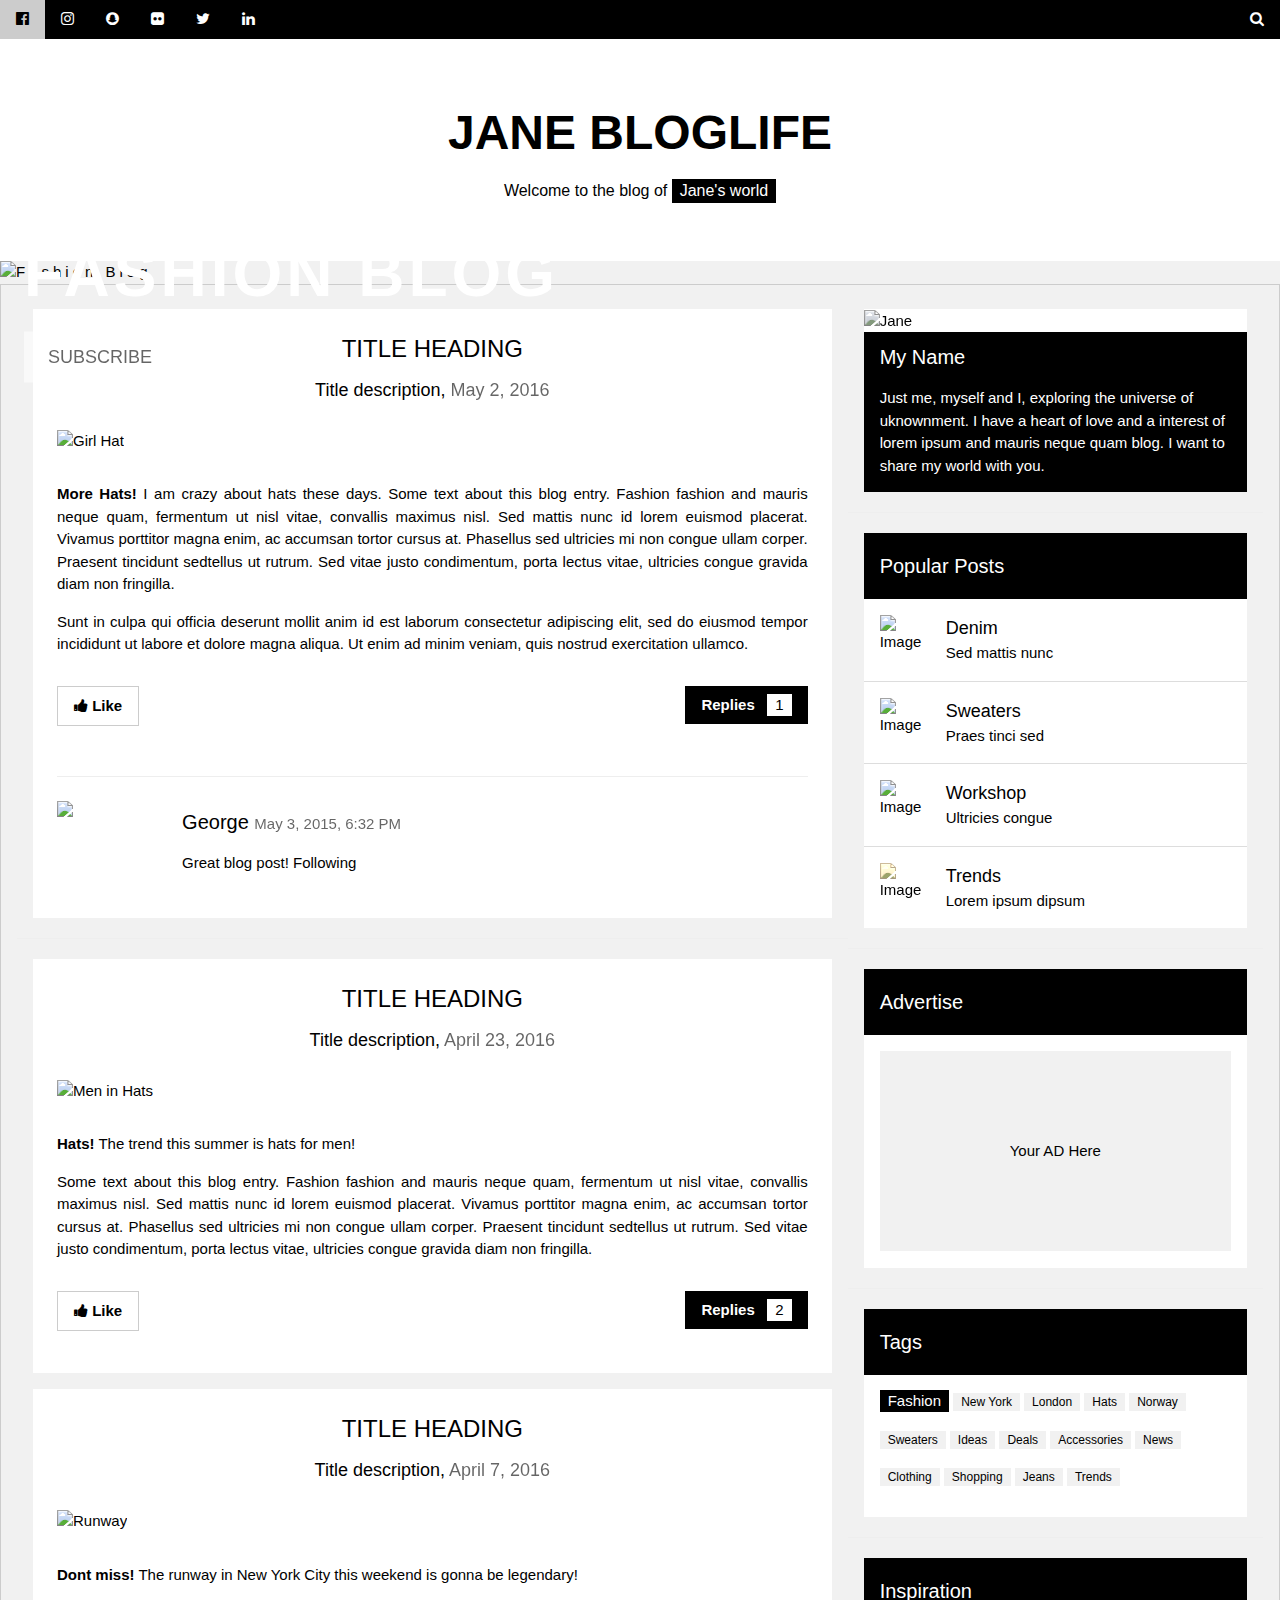
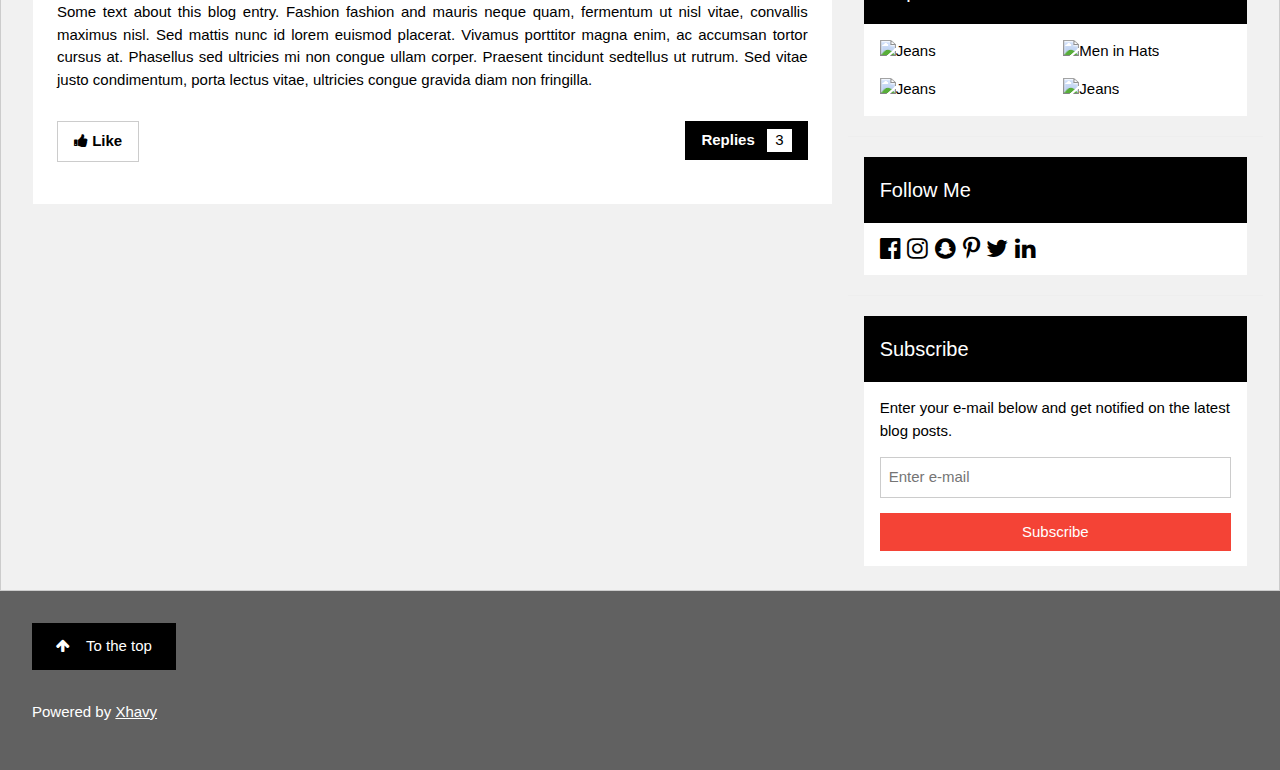
==== index.html @ 4824e839 "estructuras html index, facebook, instagram" ====
<!DOCTYPE html>
<html>

<head>
  <title>W3.CSS Template</title>
  <meta charset="UTF-8">
  <meta name="viewport" content="width=device-width, initial-scale=1">
  <link rel="stylesheet" href="https://www.w3schools.com/w3css/4/w3.css">
  <link rel="stylesheet" href="https://fonts.googleapis.com/css?family=Oswald">
  <link rel="stylesheet" href="https://fonts.googleapis.com/css?family=Open Sans">
  <link rel="stylesheet" href="https://cdnjs.cloudflare.com/ajax/libs/font-awesome/4.7.0/css/font-awesome.min.css">
  <link rel="stylesheet" href="styles.css">
</head>

<body class="w3-light-grey">

  <!-- Navigation bar with social media icons -->
  <div class="w3-bar w3-black w3-hide-small">
    <a href="facebook.html" class="w3-bar-item w3-button"><i class="fa fa-facebook-official"></i></a>
    <a href="instagram.html" class="w3-bar-item w3-button"><i class="fa fa-instagram"></i></a>
    <a href="#" class="w3-bar-item w3-button"><i class="fa fa-snapchat"></i></a>
    <a href="#" class="w3-bar-item w3-button"><i class="fa fa-flickr"></i></a>
    <a href="#" class="w3-bar-item w3-button"><i class="fa fa-twitter"></i></a>
    <a href="#" class="w3-bar-item w3-button"><i class="fa fa-linkedin"></i></a>
    <a href="#" class="w3-bar-item w3-button w3-right"><i class="fa fa-search"></i></a>
  </div>

  <!-- w3-content defines a container for fixed size centered content, 
and is wrapped around the whole page content, except for the footer in this example -->
  <div class="w3-content" style="max-width:1600px">

    <!-- Header -->
    <header class="w3-container w3-center w3-padding-48 w3-white">
      <h1 class="w3-xxxlarge"><b>JANE BLOGLIFE</b></h1>
      <h6>Welcome to the blog of <span class="w3-tag">Jane's world</span></h6>
    </header>

    <!-- Image header -->
    <header class="w3-display-container w3-wide" id="home">
      <img class="w3-image" src="images/jane.jpg" alt="Fashion Blog" width="1600" height="1060">
      <div class="w3-display-left w3-padding-large">
        <h1 class="w3-text-white">Jane's</h1>
        <h1 class="w3-jumbo w3-text-white w3-hide-small"><b>FASHION BLOG</b></h1>
        <h6><button class="w3-button w3-white w3-padding-large w3-large w3-opacity w3-hover-opacity-off"
            onclick="document.getElementById('subscribe').style.display='block'">SUBSCRIBE</button></h6>
      </div>
    </header>

    <!-- Grid -->
    <div class="w3-row w3-padding w3-border">

      <!-- Blog entries -->
      <div class="w3-col l8 s12">

        <!-- Blog entry -->
        <div class="w3-container w3-white w3-margin w3-padding-large">
          <div class="w3-center">
            <h3>TITLE HEADING</h3>
            <h5>Title description, <span class="w3-opacity">May 2, 2016</span></h5>
          </div>

          <div class="w3-justify">
            <img src="images/girl_hat.jpg" alt="Girl Hat" style="width:100%" class="w3-padding-16">
            <p><strong>More Hats!</strong> I am crazy about hats these days. Some text about this blog entry. Fashion
              fashion and mauris neque quam, fermentum ut nisl vitae, convallis maximus nisl. Sed mattis nunc id lorem
              euismod placerat. Vivamus porttitor
              magna enim, ac accumsan tortor cursus at. Phasellus sed ultricies mi non congue ullam corper. Praesent
              tincidunt sedtellus ut rutrum. Sed vitae justo condimentum, porta lectus vitae, ultricies congue gravida
              diam non fringilla.</p>
            <p>Sunt in culpa qui officia deserunt mollit anim id est laborum consectetur adipiscing elit, sed do eiusmod
              tempor incididunt ut labore et dolore magna aliqua. Ut enim ad minim veniam, quis nostrud exercitation
              ullamco.</p>
            <p class="w3-left"><button class="w3-button w3-white w3-border" onclick="likeFunction(this)"><b><i
                    class="fa fa-thumbs-up"></i> Like</b></button></p>
            <p class="w3-right"><button class="w3-button w3-black" onclick="myFunction('demo1')" id="myBtn"><b>Replies
                   </b> <span class="w3-tag w3-white">1</span></button></p>
            <p class="w3-clear"></p>
            <div class="w3-row w3-margin-bottom" id="demo1" style="display:none">
              <hr>
              <div class="w3-col l2 m3">
                <img src="images/avatar_smoke.jpg" style="width:90px;">
              </div>
              <div class="w3-col l10 m9">
                <h4>George <span class="w3-opacity w3-medium">May 3, 2015, 6:32 PM</span></h4>
                <p>Great blog post! Following</p>
              </div>
            </div>
          </div>
        </div>
        <hr>

        <!-- Blog entry -->
        <div class="w3-container w3-white w3-margin w3-padding-large">
          <div class="w3-center">
            <h3>TITLE HEADING</h3>
            <h5>Title description, <span class="w3-opacity">April 23, 2016</span></h5>
          </div>

          <div class="w3-justify">
            <img src="images/man_hat.jpg" alt="Men in Hats" style="width:100%" class="w3-padding-16">
            <p><strong>Hats!</strong> The trend this summer is hats for men!</p>
            <p>Some text about this blog entry. Fashion fashion and mauris neque quam, fermentum ut nisl vitae,
              convallis maximus nisl. Sed mattis nunc id lorem euismod placerat. Vivamus porttitor magna enim, ac
              accumsan tortor cursus at. Phasellus sed ultricies
              mi non congue ullam corper. Praesent tincidunt sedtellus ut rutrum. Sed vitae justo condimentum, porta
              lectus vitae, ultricies congue gravida diam non fringilla.</p>
            <p class="w3-left"><button class="w3-button w3-white w3-border" onclick="likeFunction(this)"><b><i
                    class="fa fa-thumbs-up"></i> Like</b></button></p>
            <p class="w3-right"><button class="w3-button w3-black" onclick="myFunction('demo2')"><b>Replies  </b> <span
                  class="w3-tag w3-white">2</span></button></p>
            <p class="w3-clear"></p>

            <!-- Example of comment field -->
            <div id="demo2" style="display:none">
              <div class="w3-row">
                <hr>
                <div class="w3-col l2 m3">
                  <img src="images/girl_train.jpg" style="width:90px;">
                </div>
                <div class="w3-col l10 m9">
                  <h4>Amber <span class="w3-opacity w3-medium">April 26, 2015, 10:52 PM</span></h4>
                  <p>Love your blog page! Simply the best! Lorem ipsum dolor sit amet, consectetur adipiscing elit, sed
                    do eiusmod tempor incididunt ut labore et dolore magna aliqua.</p><br>
                </div>
              </div>
              <div class="w3-row w3-margin-bottom">
                <div class="w3-col l2 m3">
                  <img src="images/girl.jpg" style="width:90px;">
                </div>
                <div class="w3-col l10 m9">
                  <h4>Angie <span class="w3-opacity w3-medium">April 23, 2015, 9:12 PM</span></h4>
                  <p>Love hats!!</p>
                </div>
              </div>
            </div>
          </div>
        </div>

        <!-- Blog entry -->
        <div class="w3-container w3-white w3-margin w3-padding-large">
          <div class="w3-center">
            <h3>TITLE HEADING</h3>
            <h5>Title description, <span class="w3-opacity">April 7, 2016</span></h5>
          </div>

          <div class="w3-justify">
            <img src="images/runway.jpg" alt="Runway" style="width:100%" class="w3-padding-16">
            <p><strong>Dont miss!</strong> The runway in New York City this weekend is gonna be legendary!</p>
            <p>Some text about this blog entry. Fashion fashion and mauris neque quam, fermentum ut nisl vitae,
              convallis maximus nisl. Sed mattis nunc id lorem euismod placerat. Vivamus porttitor magna enim, ac
              accumsan tortor cursus at. Phasellus sed ultricies
              mi non congue ullam corper. Praesent tincidunt sedtellus ut rutrum. Sed vitae justo condimentum, porta
              lectus vitae, ultricies congue gravida diam non fringilla.</p>
            <p class="w3-left"><button class="w3-button w3-white w3-border" onclick="likeFunction(this)"><b><i
                    class="fa fa-thumbs-up"></i> Like</b></button></p>
            <p class="w3-right"><button class="w3-button w3-black" onclick="myFunction('demo3')"><b>Replies  </b> <span
                  class="w3-tag w3-white">3</span></button></p>
            <p class="w3-clear"></p>

            <!-- Example of comment field -->
            <div id="demo3" style="display:none">
              <hr>
              <div class="w3-row w3-margin-bottom">
                <div class="w3-col l2 m3">
                  <img src="images/girl_mountain.jpg" style="width:90px;">
                </div>
                <div class="w3-col l10 m9">
                  <h4>Jane <span class="w3-opacity w3-medium">April 10, 2015, 7:22 PM</span></h4>
                  <p>That was a great runway show! Thanks for everything.</p>
                </div>
              </div>
              <div class="w3-row w3-margin-bottom">
                <div class="w3-col l2 m3">
                  <img src="images/boy.jpg" style="width:90px;">
                </div>
                <div class="w3-col l10 m9">
                  <h4>John <span class="w3-opacity w3-medium">April 8, 2015, 10:32 PM</span></h4>
                  <p>Keep up the GREAT work! I am cheering for you!! Lorem ipsum dolor sit amet, consectetur adipiscing
                    elit, sed do eiusmod tempor incididunt.</p>
                </div>
              </div>
              <div class="w3-row w3-margin-bottom">
                <div class="w3-col l2 m3">
                  <img src="images/girl_hood.jpg" style="width:90px;">
                </div>
                <div class="w3-col l10 m9">
                  <h4>Anja <span class="w3-opacity w3-medium">April 7, 2015, 9:12 PM</span></h4>
                  <p>Cant wait for the runway to start!</p>
                </div>
              </div>
            </div>
          </div>
        </div>

        <!-- END BLOG ENTRIES -->
      </div>

      <!-- About/Information menu -->
      <div class="w3-col l4">

        <!-- About Card -->
        <div class="w3-white w3-margin">
          <img src="/images/avatar_girl2.jpg" alt="Jane" style="width:100%" class="w3-grayscale">
          <div class="w3-container w3-black">
            <h4>My Name</h4>
            <p>Just me, myself and I, exploring the universe of uknownment. I have a heart of love and a interest of
              lorem ipsum and mauris neque quam blog. I want to share my world with you.</p>
          </div>
        </div>
        <hr>

        <!-- Posts -->
        <div class="w3-white w3-margin">
          <div class="w3-container w3-padding w3-black">
            <h4>Popular Posts</h4>
          </div>
          <ul class="w3-ul w3-hoverable w3-white">
            <li class="w3-padding-16">
              <img src="images/denim.jpg" alt="Image" class="w3-left w3-margin-right" style="width:50px">
              <span class="w3-large">Denim</span>
              <br>
              <span>Sed mattis nunc</span>
            </li>
            <li class="w3-padding-16">
              <img src="images/bandmember.jpg" alt="Image" class="w3-left w3-margin-right" style="width:50px">
              <span class="w3-large">Sweaters</span>
              <br>
              <span>Praes tinci sed</span>
            </li>
            <li class="w3-padding-16">
              <img src="images/workshop.jpg" alt="Image" class="w3-left w3-margin-right" style="width:50px">
              <span class="w3-large">Workshop</span>
              <br>
              <span>Ultricies congue</span>
            </li>
            <li class="w3-padding-16">
              <img src="images/trends.jpg" alt="Image" class="w3-left w3-margin-right w3-sepia" style="width:50px">
              <span class="w3-large">Trends</span>
              <br>
              <span>Lorem ipsum dipsum</span>
            </li>
          </ul>
        </div>
        <hr>

        <!-- Advertising -->
        <div class="w3-white w3-margin">
          <div class="w3-container w3-padding w3-black">
            <h4>Advertise</h4>
          </div>
          <div class="w3-container w3-white">
            <div class="w3-container w3-display-container w3-light-grey w3-section" style="height:200px">
              <span class="w3-display-middle">Your AD Here</span>
            </div>
          </div>
        </div>
        <hr>

        <!-- Tags -->
        <div class="w3-white w3-margin">
          <div class="w3-container w3-padding w3-black">
            <h4>Tags</h4>
          </div>
          <div class="w3-container w3-white">
            <p>
              <span class="w3-tag w3-black w3-margin-bottom">Fashion</span> <span
                class="w3-tag w3-light-grey w3-small w3-margin-bottom">New York</span> <span
                class="w3-tag w3-light-grey w3-small w3-margin-bottom">London</span>
              <span class="w3-tag w3-light-grey w3-small w3-margin-bottom">Hats</span> <span
                class="w3-tag w3-light-grey w3-small w3-margin-bottom">Norway</span> <span
                class="w3-tag w3-light-grey w3-small w3-margin-bottom">Sweaters</span>
              <span class="w3-tag w3-light-grey w3-small w3-margin-bottom">Ideas</span> <span
                class="w3-tag w3-light-grey w3-small w3-margin-bottom">Deals</span> <span
                class="w3-tag w3-light-grey w3-small w3-margin-bottom">Accessories</span>
              <span class="w3-tag w3-light-grey w3-small w3-margin-bottom">News</span> <span
                class="w3-tag w3-light-grey w3-small w3-margin-bottom">Clothing</span> <span
                class="w3-tag w3-light-grey w3-small w3-margin-bottom">Shopping</span>
              <span class="w3-tag w3-light-grey w3-small w3-margin-bottom">Jeans</span> <span
                class="w3-tag w3-light-grey w3-small w3-margin-bottom">Trends</span>
            </p>
          </div>
        </div>
        <hr>

        <!-- Inspiration -->
        <div class="w3-white w3-margin">
          <div class="w3-container w3-padding w3-black">
            <h4>Inspiration</h4>
          </div>
          <div class="w3-row-padding w3-white">
            <div class="w3-col s6">
              <p><img src="images/model1.jpg" alt="Jeans" class="img-same-size"></p>
              <p><img src="images/model2.jpg" alt="Jeans" class="img-same-size"></p>
            </div>
            <div class="w3-col s6">
              <p><img src="images/model3.jpg" alt="Men in Hats" class="img-same-size" class="w3-grayscale"></p>
              <p><img src="images/model4.jpg" alt="Jeans" class="img-same-size"></p>
            </div>
          </div>
        </div>
        <hr>

        <div class="w3-white w3-margin">
          <div class="w3-container w3-padding w3-black">
            <h4>Follow Me</h4>
          </div>
          <div class="w3-container w3-xlarge w3-padding">
            <a href="facebook.html"><i class="fa fa-facebook-official w3-hover-opacity"></i></a>
            <a href="instagram.html"><i class="fa fa-instagram w3-hover-opacity"></i></a>
            <a href=""><i class="fa fa-snapchat w3-hover-opacity"></i></a>
            <a href=""><i class="fa fa-pinterest-p w3-hover-opacity"></i></a>
            <a href=""><i class="fa fa-twitter w3-hover-opacity"></i></a>
            <a href=""><i class="fa fa-linkedin w3-hover-opacity"></i></a>
          </div>
        </div>
        <hr>

        <!-- Subscribe -->
        <div class="w3-white w3-margin">
          <div class="w3-container w3-padding w3-black">
            <h4>Subscribe</h4>
          </div>
          <div class="w3-container w3-white">
            <p>Enter your e-mail below and get notified on the latest blog posts.</p>
            <p><input class="w3-input w3-border" type="text" placeholder="Enter e-mail" style="width:100%"></p>
            <p><button type="button" onclick="document.getElementById('subscribe').style.display='block'"
                class="w3-button w3-block w3-red">Subscribe</button></p>
          </div>
        </div>

        <!-- END About/Intro Menu -->
      </div>

      <!-- END GRID -->
    </div>

    <!-- END w3-content -->
  </div>

  <!-- Subscribe Modal -->
  <div id="subscribe" class="w3-modal w3-animate-opacity">
    <div class="w3-modal-content" style="padding:32px">
      <div class="w3-container w3-white">
        <i onclick="document.getElementById('subscribe').style.display='none'"
          class="fa fa-remove w3-transparent w3-button w3-xlarge w3-right"></i>
        <h2 class="w3-wide">SUBSCRIBE</h2>
        <p>Join my mailing list to receive updates on the latest blog posts and other things.</p>
        <p><input class="w3-input w3-border" type="text" placeholder="Enter e-mail"></p>
        <button type="button" class="w3-button w3-block w3-padding-large w3-red w3-margin-bottom"
          onclick="document.getElementById('subscribe').style.display='none'">Subscribe</button>
      </div>
    </div>
  </div>

  <!-- Footer -->
  <footer class="w3-container w3-dark-grey" style="padding:32px">
    <a href="#" class="w3-button w3-black w3-padding-large w3-margin-bottom"><i
        class="fa fa-arrow-up w3-margin-right"></i>To the top</a>
    <p>Powered by <a href="https://github.com/INOXBEAT" target="_blank">Xhavy</a></p>
  </footer>

  <script>
    // Toggle between hiding and showing blog replies/comments
    document.getElementById("myBtn").click();
    function myFunction(id) {
      var x = document.getElementById(id);
      if (x.className.indexOf("w3-show") == -1) {
        x.className += " w3-show";
      } else {
        x.className = x.className.replace(" w3-show", "");
      }
    }

    function likeFunction(x) {
      x.style.fontWeight = "bold";
      x.innerHTML = "✓ Liked";
    }
  </script>

</body>

</html>
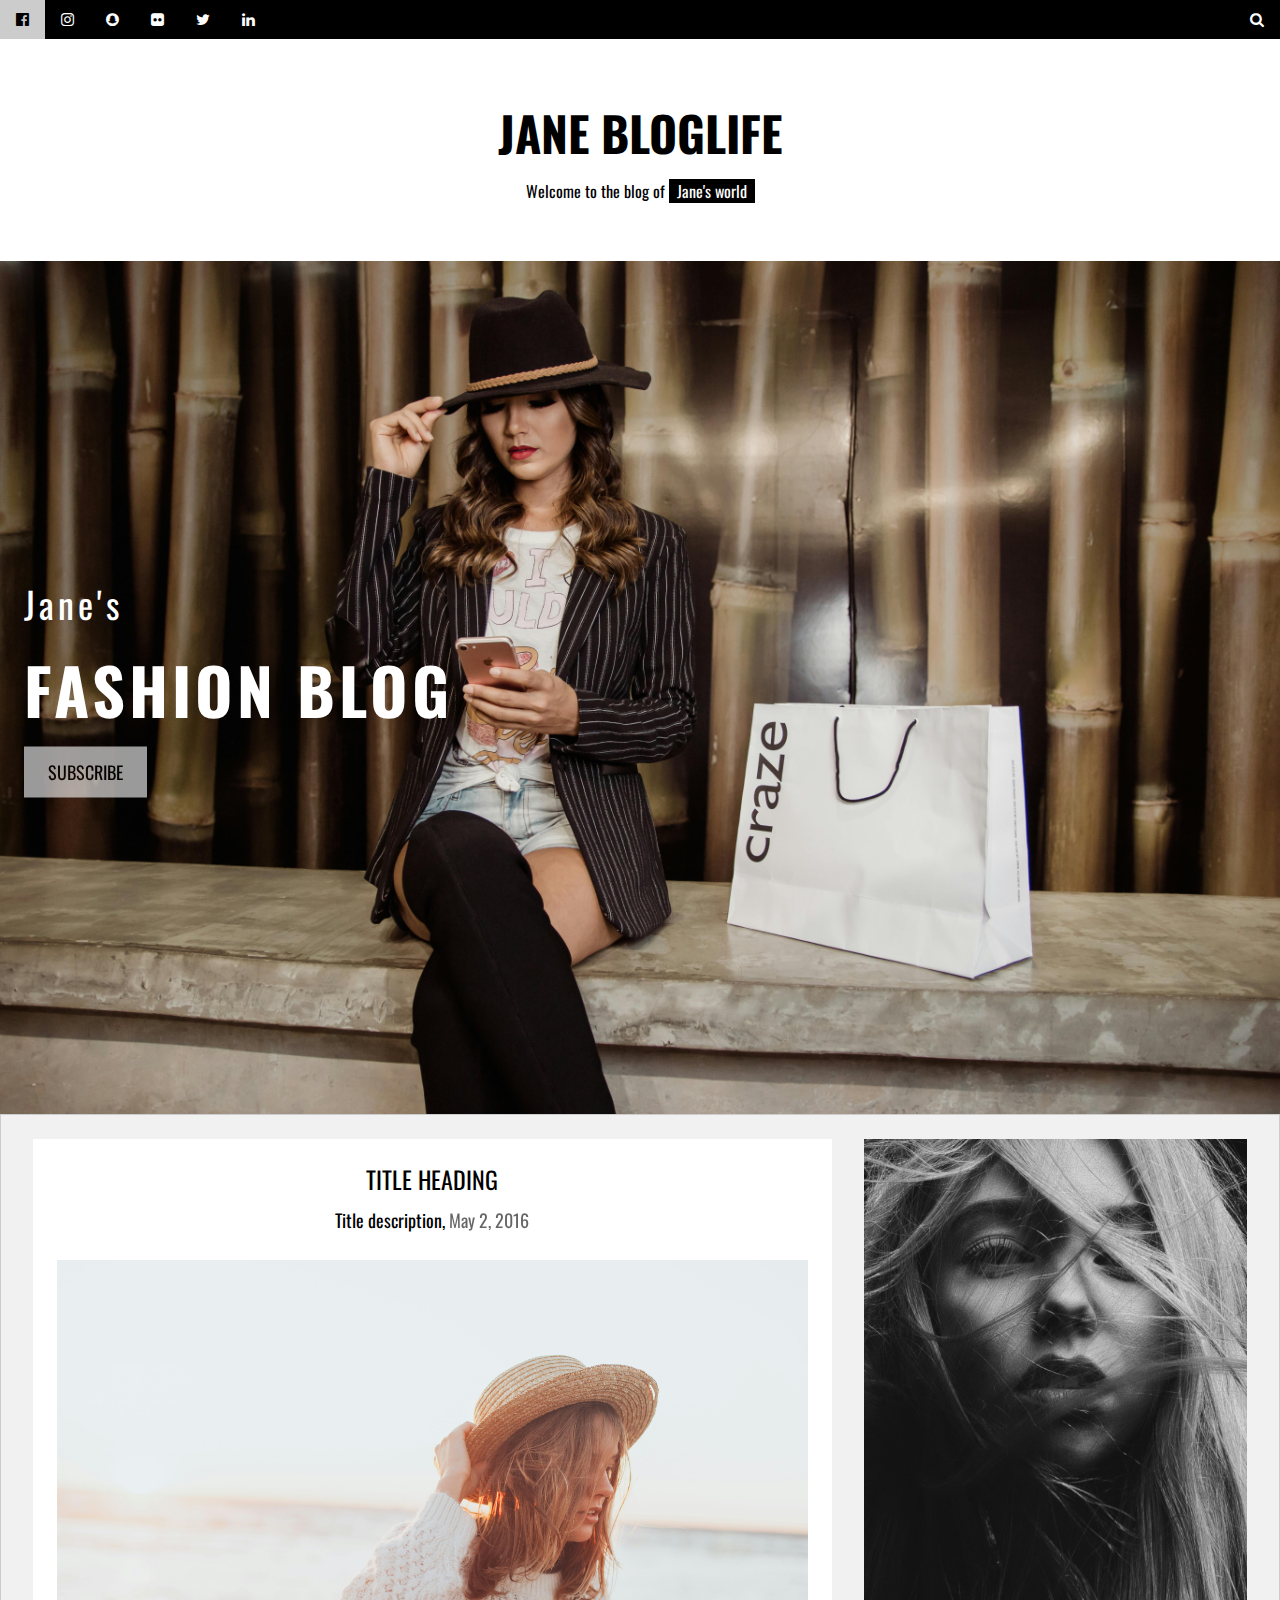
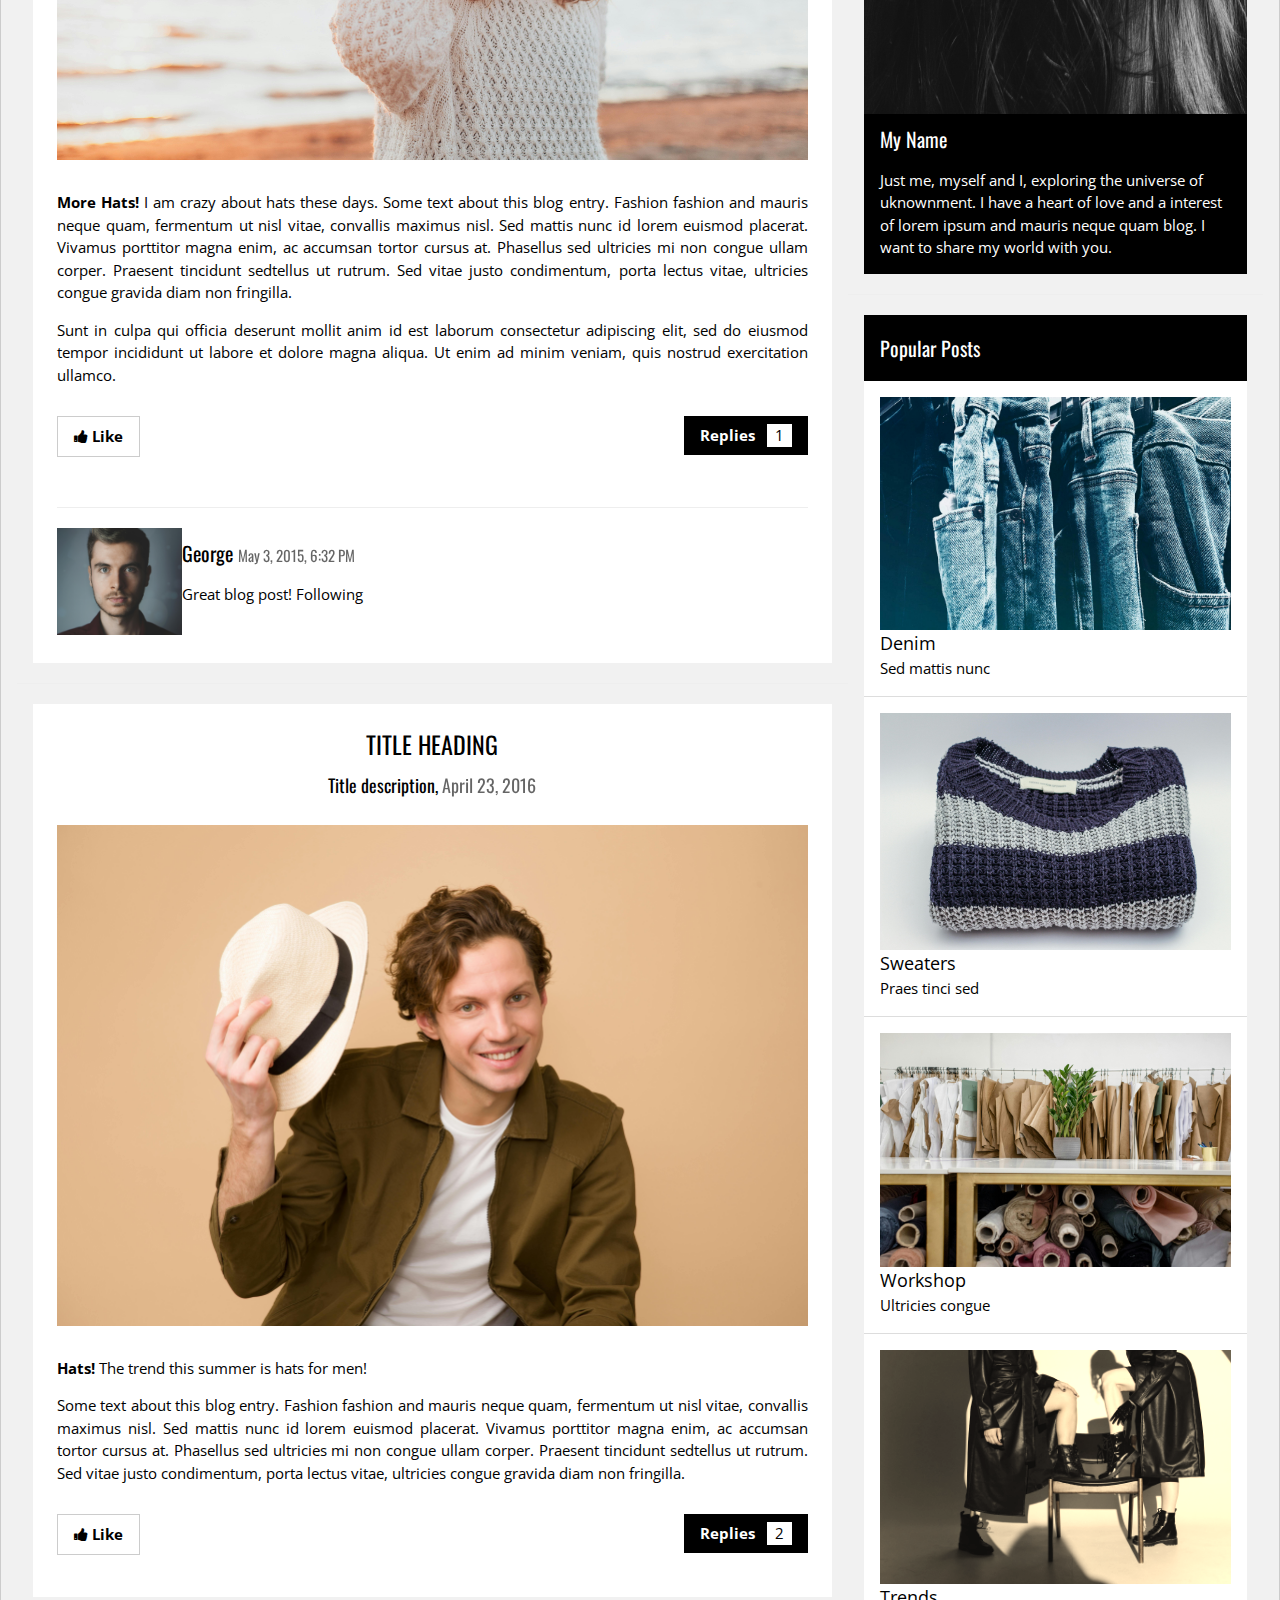
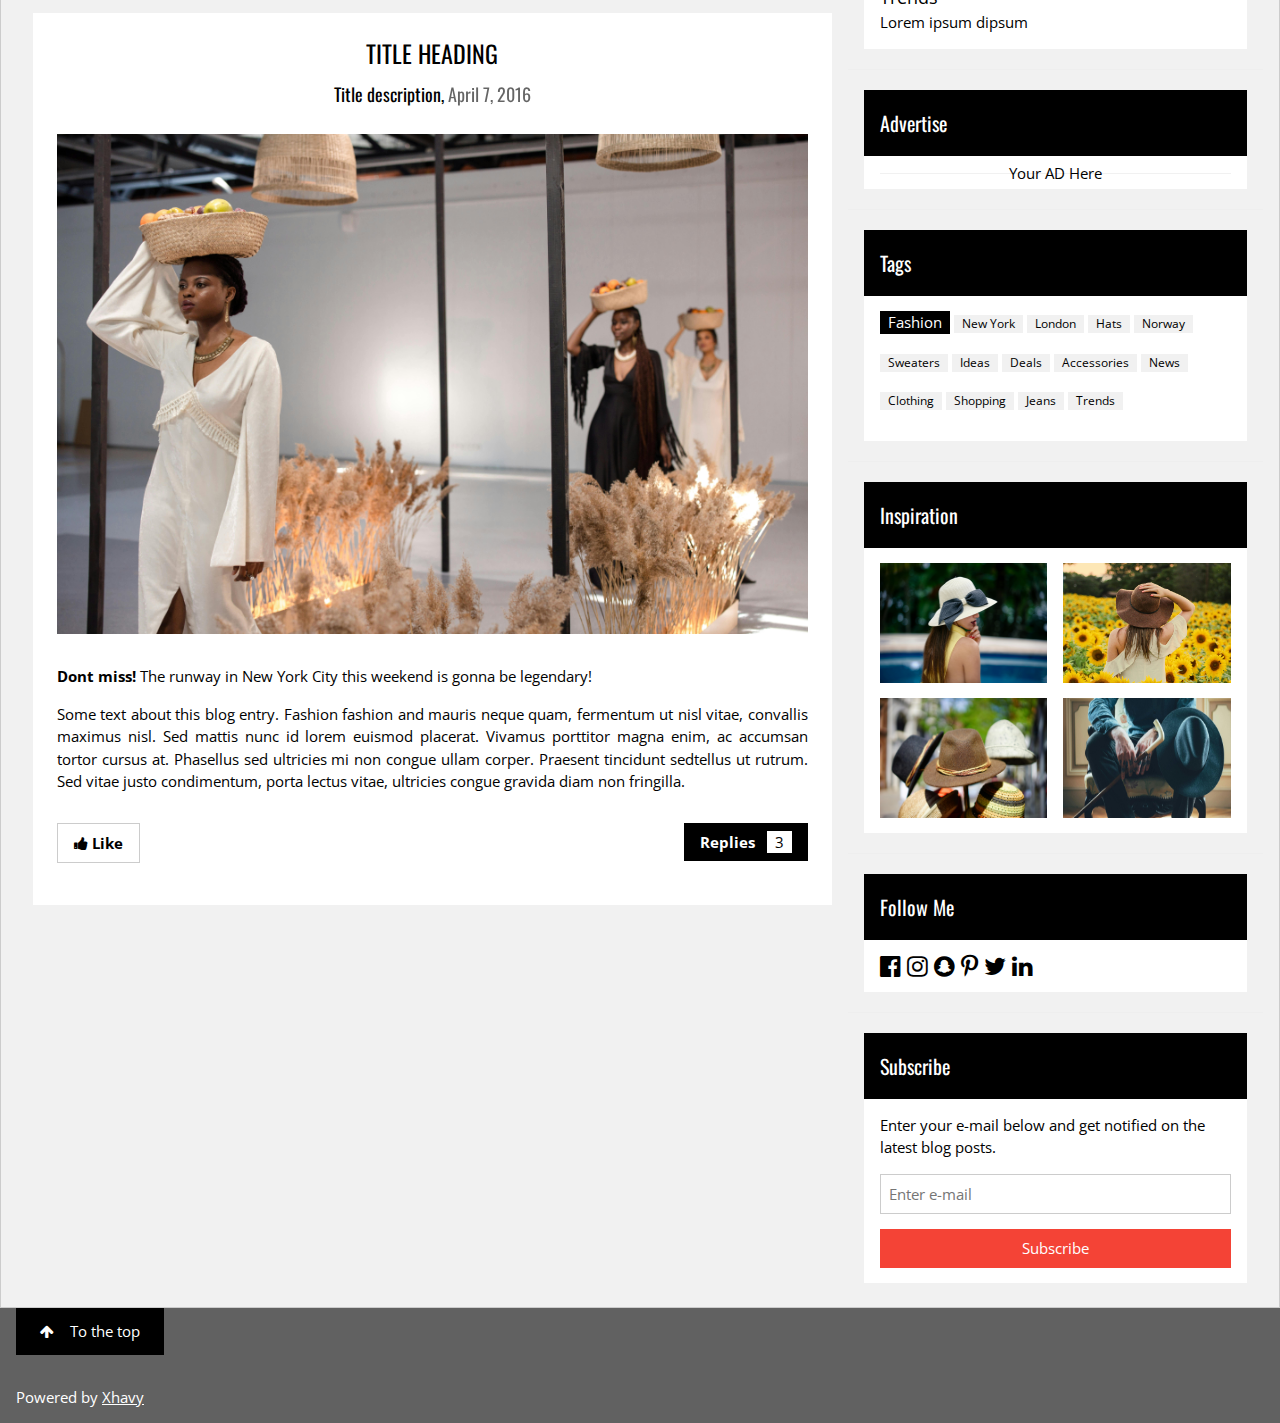
==== commit 1c476aac: "se retiran las reglas CSS que estaban dentro de las etiquetas html inline y se agrega lang=es en la " ====
--- a/index.html
+++ b/index.html
@@ -1,5 +1,5 @@
 <!DOCTYPE html>
-<html>
+<html lang="es">
 
 <head>
   <title>W3.CSS Template</title>
@@ -27,7 +27,7 @@
 
   <!-- w3-content defines a container for fixed size centered content, 
 and is wrapped around the whole page content, except for the footer in this example -->
-  <div class="w3-content" style="max-width:1600px">
+  <div class="w3-content">
 
     <!-- Header -->
     <header class="w3-container w3-center w3-padding-48 w3-white">
@@ -60,7 +60,7 @@
           </div>
 
           <div class="w3-justify">
-            <img src="images/girl_hat.jpg" alt="Girl Hat" style="width:100%" class="w3-padding-16">
+            <img src="images/girl_hat.jpg" alt="Girl Hat" class="w3-padding-16">
             <p><strong>More Hats!</strong> I am crazy about hats these days. Some text about this blog entry. Fashion
               fashion and mauris neque quam, fermentum ut nisl vitae, convallis maximus nisl. Sed mattis nunc id lorem
               euismod placerat. Vivamus porttitor
@@ -75,10 +75,10 @@
             <p class="w3-right"><button class="w3-button w3-black" onclick="myFunction('demo1')" id="myBtn"><b>Replies
                    </b> <span class="w3-tag w3-white">1</span></button></p>
             <p class="w3-clear"></p>
-            <div class="w3-row w3-margin-bottom" id="demo1" style="display:none">
+            <div class="w3-row w3-margin-bottom" id="demo1">
               <hr>
               <div class="w3-col l2 m3">
-                <img src="images/avatar_smoke.jpg" style="width:90px;">
+                <img src="images/avatar_smoke.jpg" alt="avatar">
               </div>
               <div class="w3-col l10 m9">
                 <h4>George <span class="w3-opacity w3-medium">May 3, 2015, 6:32 PM</span></h4>
@@ -97,7 +97,7 @@
           </div>
 
           <div class="w3-justify">
-            <img src="images/man_hat.jpg" alt="Men in Hats" style="width:100%" class="w3-padding-16">
+            <img src="images/man_hat.jpg" alt="Men in Hats"  class="w3-padding-16">
             <p><strong>Hats!</strong> The trend this summer is hats for men!</p>
             <p>Some text about this blog entry. Fashion fashion and mauris neque quam, fermentum ut nisl vitae,
               convallis maximus nisl. Sed mattis nunc id lorem euismod placerat. Vivamus porttitor magna enim, ac
@@ -111,11 +111,11 @@
             <p class="w3-clear"></p>
 
             <!-- Example of comment field -->
-            <div id="demo2" style="display:none">
+            <div id="demo2">
               <div class="w3-row">
                 <hr>
                 <div class="w3-col l2 m3">
-                  <img src="images/girl_train.jpg" style="width:90px;">
+                  <img src="images/girl_train.jpg" alt="girl train">
                 </div>
                 <div class="w3-col l10 m9">
                   <h4>Amber <span class="w3-opacity w3-medium">April 26, 2015, 10:52 PM</span></h4>
@@ -125,7 +125,7 @@
               </div>
               <div class="w3-row w3-margin-bottom">
                 <div class="w3-col l2 m3">
-                  <img src="images/girl.jpg" style="width:90px;">
+                  <img src="images/girl.jpg" alt="girl">
                 </div>
                 <div class="w3-col l10 m9">
                   <h4>Angie <span class="w3-opacity w3-medium">April 23, 2015, 9:12 PM</span></h4>
@@ -144,7 +144,7 @@
           </div>
 
           <div class="w3-justify">
-            <img src="images/runway.jpg" alt="Runway" style="width:100%" class="w3-padding-16">
+            <img src="images/runway.jpg" alt="Runway" class="w3-padding-16">
             <p><strong>Dont miss!</strong> The runway in New York City this weekend is gonna be legendary!</p>
             <p>Some text about this blog entry. Fashion fashion and mauris neque quam, fermentum ut nisl vitae,
               convallis maximus nisl. Sed mattis nunc id lorem euismod placerat. Vivamus porttitor magna enim, ac
@@ -158,11 +158,11 @@
             <p class="w3-clear"></p>
 
             <!-- Example of comment field -->
-            <div id="demo3" style="display:none">
+            <div id="demo3">
               <hr>
               <div class="w3-row w3-margin-bottom">
                 <div class="w3-col l2 m3">
-                  <img src="images/girl_mountain.jpg" style="width:90px;">
+                  <img src="images/girl_mountain.jpg" alt="girl mountain">
                 </div>
                 <div class="w3-col l10 m9">
                   <h4>Jane <span class="w3-opacity w3-medium">April 10, 2015, 7:22 PM</span></h4>
@@ -171,7 +171,7 @@
               </div>
               <div class="w3-row w3-margin-bottom">
                 <div class="w3-col l2 m3">
-                  <img src="images/boy.jpg" style="width:90px;">
+                  <img src="images/boy.jpg" alt="boy">
                 </div>
                 <div class="w3-col l10 m9">
                   <h4>John <span class="w3-opacity w3-medium">April 8, 2015, 10:32 PM</span></h4>
@@ -181,7 +181,7 @@
               </div>
               <div class="w3-row w3-margin-bottom">
                 <div class="w3-col l2 m3">
-                  <img src="images/girl_hood.jpg" style="width:90px;">
+                  <img src="images/girl_hood.jpg" alt="girl hood">
                 </div>
                 <div class="w3-col l10 m9">
                   <h4>Anja <span class="w3-opacity w3-medium">April 7, 2015, 9:12 PM</span></h4>
@@ -200,7 +200,7 @@
 
         <!-- About Card -->
         <div class="w3-white w3-margin">
-          <img src="/images/avatar_girl2.jpg" alt="Jane" style="width:100%" class="w3-grayscale">
+          <img src="/images/avatar_girl2.jpg" alt="Jane" class="w3-grayscale">
           <div class="w3-container w3-black">
             <h4>My Name</h4>
             <p>Just me, myself and I, exploring the universe of uknownment. I have a heart of love and a interest of
@@ -216,25 +216,25 @@
           </div>
           <ul class="w3-ul w3-hoverable w3-white">
             <li class="w3-padding-16">
-              <img src="images/denim.jpg" alt="Image" class="w3-left w3-margin-right" style="width:50px">
+              <img src="images/denim.jpg" alt="Image" class="w3-left w3-margin-right">
               <span class="w3-large">Denim</span>
               <br>
               <span>Sed mattis nunc</span>
             </li>
             <li class="w3-padding-16">
-              <img src="images/bandmember.jpg" alt="Image" class="w3-left w3-margin-right" style="width:50px">
+              <img src="images/bandmember.jpg" alt="Image" class="w3-left w3-margin-right">
               <span class="w3-large">Sweaters</span>
               <br>
               <span>Praes tinci sed</span>
             </li>
             <li class="w3-padding-16">
-              <img src="images/workshop.jpg" alt="Image" class="w3-left w3-margin-right" style="width:50px">
+              <img src="images/workshop.jpg" alt="Image" class="w3-left w3-margin-right">
               <span class="w3-large">Workshop</span>
               <br>
               <span>Ultricies congue</span>
             </li>
             <li class="w3-padding-16">
-              <img src="images/trends.jpg" alt="Image" class="w3-left w3-margin-right w3-sepia" style="width:50px">
+              <img src="images/trends.jpg" alt="Image" class="w3-left w3-margin-right w3-sepia">
               <span class="w3-large">Trends</span>
               <br>
               <span>Lorem ipsum dipsum</span>
@@ -249,7 +249,7 @@
             <h4>Advertise</h4>
           </div>
           <div class="w3-container w3-white">
-            <div class="w3-container w3-display-container w3-light-grey w3-section" style="height:200px">
+            <div class="w3-container w3-display-container w3-light-grey w3-section">
               <span class="w3-display-middle">Your AD Here</span>
             </div>
           </div>
@@ -322,7 +322,7 @@
           </div>
           <div class="w3-container w3-white">
             <p>Enter your e-mail below and get notified on the latest blog posts.</p>
-            <p><input class="w3-input w3-border" type="text" placeholder="Enter e-mail" style="width:100%"></p>
+            <p><input class="w3-input w3-border" type="text" placeholder="Enter e-mail"></p>
             <p><button type="button" onclick="document.getElementById('subscribe').style.display='block'"
                 class="w3-button w3-block w3-red">Subscribe</button></p>
           </div>
@@ -339,7 +339,7 @@
 
   <!-- Subscribe Modal -->
   <div id="subscribe" class="w3-modal w3-animate-opacity">
-    <div class="w3-modal-content" style="padding:32px">
+    <div class="w3-modal-content">
       <div class="w3-container w3-white">
         <i onclick="document.getElementById('subscribe').style.display='none'"
           class="fa fa-remove w3-transparent w3-button w3-xlarge w3-right"></i>
@@ -353,10 +353,10 @@
   </div>
 
   <!-- Footer -->
-  <footer class="w3-container w3-dark-grey" style="padding:32px">
+  <footer class="w3-container w3-dark-grey">
     <a href="#" class="w3-button w3-black w3-padding-large w3-margin-bottom"><i
         class="fa fa-arrow-up w3-margin-right"></i>To the top</a>
-    <p>Powered by <a href="https://github.com/INOXBEAT" target="_blank">Xhavy</a></p>
+    <p>Powered by <a href="https://github.com/INOXBEAT" target="_blank" rel="noopener noreferrer">Xhavy</a></p>
   </footer>
 
   <script>
--- a/styles.css
+++ b/styles.css
@@ -0,0 +1,52 @@
+h1,h2,h3,h4,h5,h6 {
+    font-family: "Oswald"
+}
+
+body {
+    font-family: "Open Sans"
+}
+
+.img-same-size {
+    width: 100%;
+    height: 120px;
+}
+
+.w3-content {
+    max-width:1600px;
+}
+
+img {
+    width:100%;
+}
+
+.w3-row w3-margin-bottom {
+    display: none;
+}
+
+#demo2 {
+    display: none;
+}
+
+#demo3 {
+    display: none;
+}
+
+.w3-left w3-margin-right {
+    width: 50px;
+}
+
+.w3-container w3-display-container w3-light-grey w3-section {
+    height:200px;
+}
+
+.w3-input w3-border {
+     width:100%;
+}
+
+.w3-modal-content {
+    padding:32px;
+}
+
+footer {
+    padding: 32px;
+}